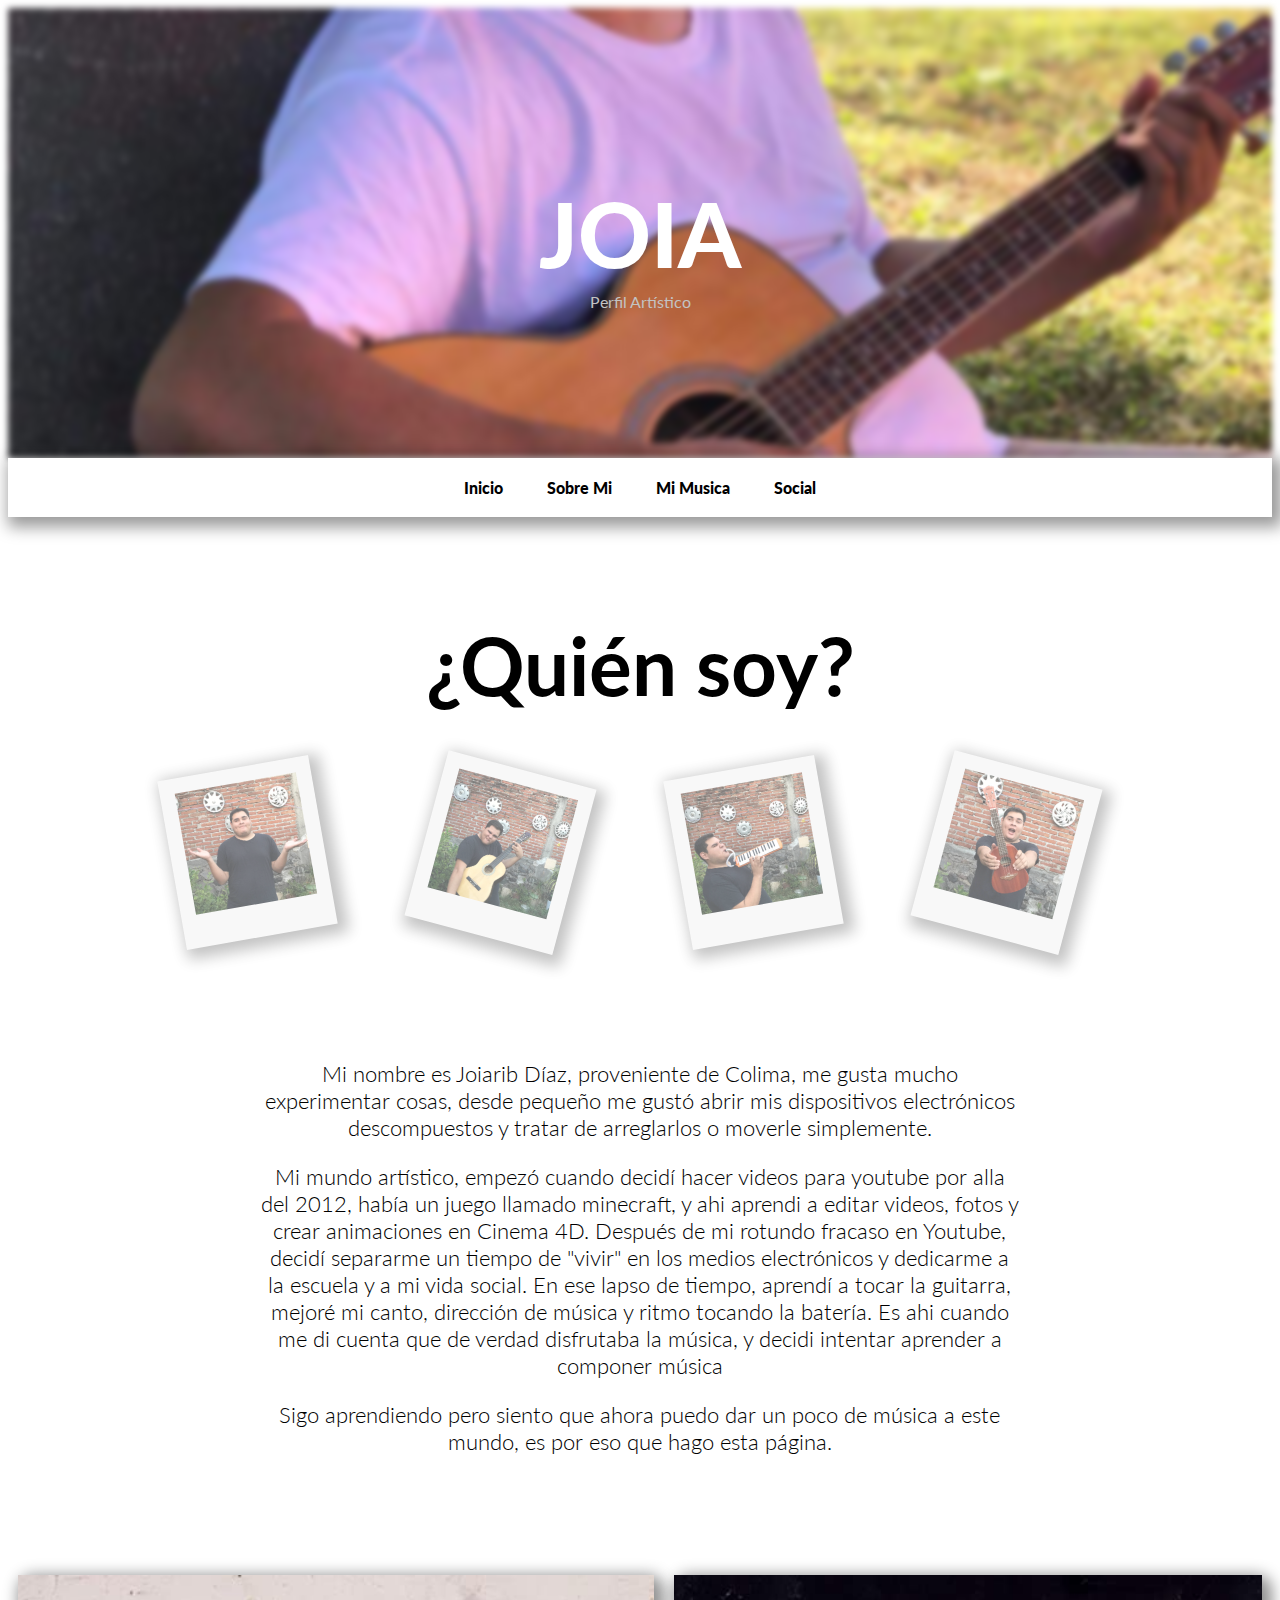
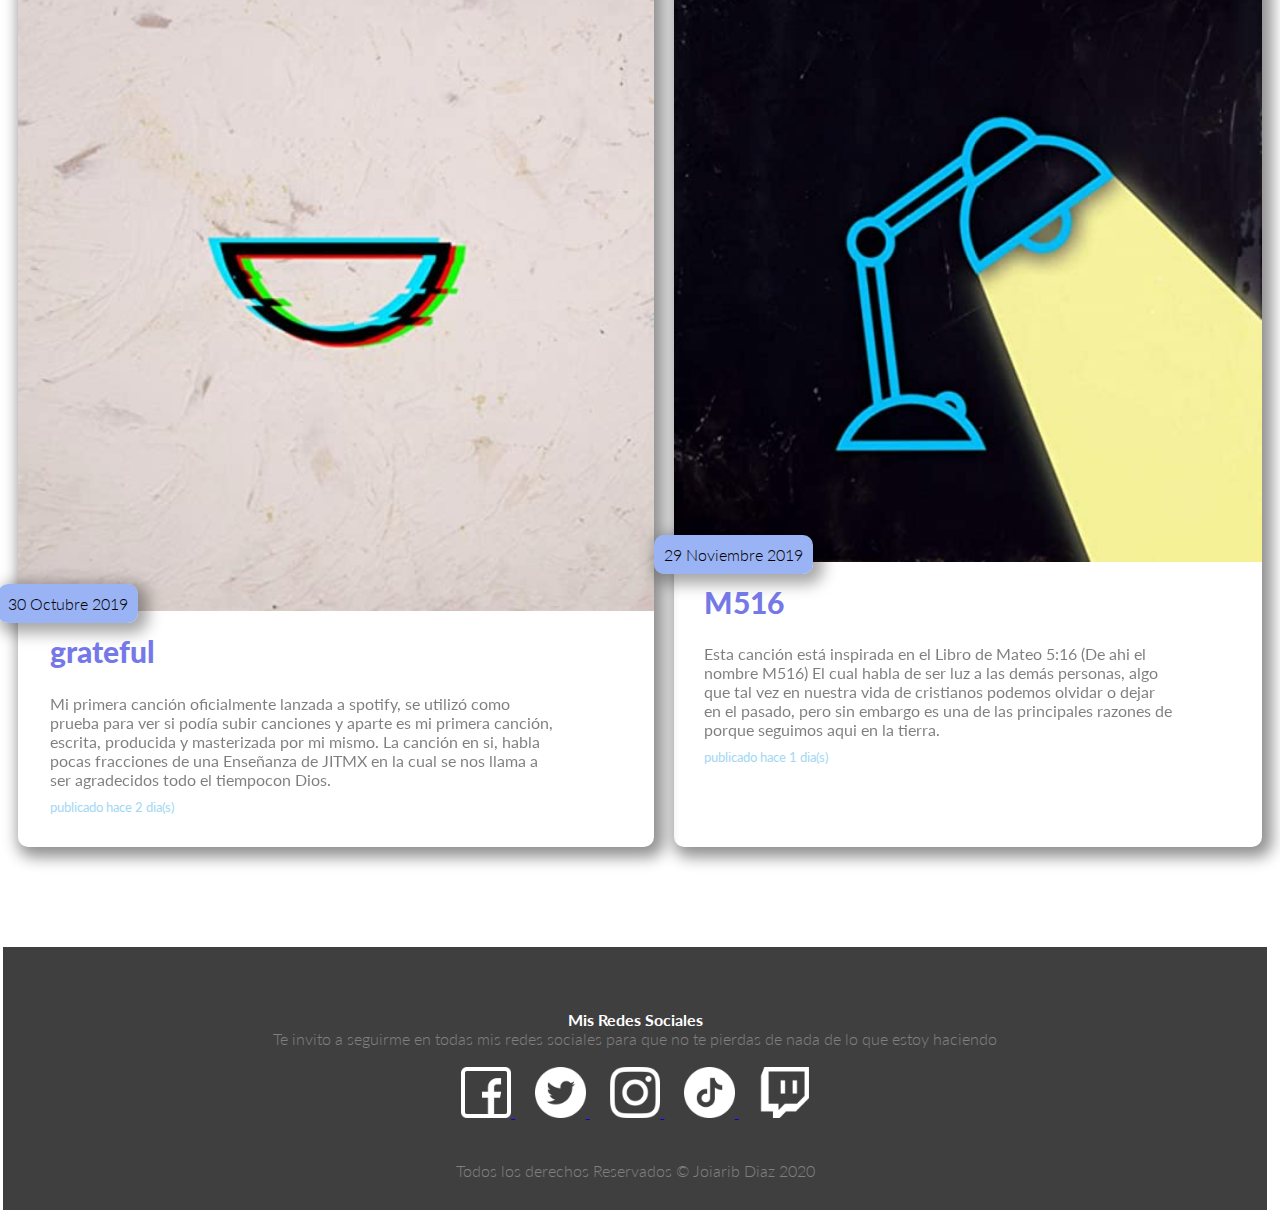
==== index.html @ a4b0b67c "Simon" ====
<!DOCTYPE html>
<html lang="en">
<head>
    <meta charset="UTF-8">
    <meta name="viewport" content="width=device-width, initial-scale=1.0">
    <link rel="stylesheet" href="style.css">
    <title>Joia's Page</title>
    <link rel="shortcut icon" href="imagenes/logo.png" type="image/x-icon">
</head>
<body>
    <div class="imageContainer">
        <img src="imagenes/joiaguitar.jpg" alt="Produccion musical uwu">
        <div class="titulo">JOIA</div>
        <div class="info">Perfil Artístico</div>
    </div>
    <div class="nav">
            <ul class="navOptions">
                <li><a href="#">Inicio</a></li>
                <li><a href="#sobreMi">Sobre Mi</a></li>
                <li><a href="#mimusica">Mi Musica</a></li>
                <li><a href="#social">Social</a></li>
            </ul>
    </div>
    <div class="yo">
        <h1 class="yoTitle" id="sobreMi">¿Quién soy?</h1>
        <div class="containerInstax">
            <div class="imagenes">
                <img src="imagenes/yo/doubt.JPG" alt="Foto de Joia con cara divertida">
            </div>
            <div class="imagenes">
                <img src="imagenes/yo/guitarra.JPG" alt="Joia con una guitarra">
            </div>
            <div class="imagenes">
                <img src="imagenes/yo/melodica.JPG" alt="">                
            </div>
            <div class="imagenes">
                <img src="imagenes/yo/ukelele.JPG" alt="">
            </div>
        </div>
        <div class="yoTexto">
            <p>Mi nombre es Joiarib Díaz, proveniente de Colima, me gusta mucho experimentar cosas, desde pequeño me gustó abrir mis dispositivos electrónicos descompuestos y tratar de arreglarlos o moverle simplemente.</p>
            <p>Mi mundo artístico, empezó cuando decidí hacer videos para youtube por alla del 2012, había un juego llamado minecraft, y ahi aprendi a editar videos, fotos y crear animaciones en Cinema 4D.
            Después de mi rotundo fracaso en Youtube, decidí separarme un tiempo de "vivir" en los medios electrónicos y dedicarme a la escuela y a mi vida social. En ese lapso de tiempo, aprendí a tocar la guitarra, mejoré mi canto, dirección de música y ritmo tocando la batería. 
            Es ahi cuando me di cuenta que de verdad disfrutaba la música, y decidi intentar aprender a componer música</p>
            <p>Sigo aprendiendo pero siento que ahora puedo dar un poco de música a este mundo, es por eso que hago esta página.</p>
        </div>
    </div>
    <div class="mySpotify hidden" id="spotifyView">
        <p>Mi música</p>
        <iframe src="https://open.spotify.com/embed/artist/6hR5ejrKnXzbFha0kM1hly" width="500" onload="spotifyshow()" height="200" frameborder="0" allowtransparency="true" allow="encrypted-media"></iframe>
    </div>
    <div class="tarjetas" id="mimusica">
        <div class="tarjeton">
            <img src="imagenes/spotifycovers/grateful.jpg" class="imagen">
            <div class="launched"><span>30 Octubre 2019</span></div>
            <div class="cardContent">
                <div class="title">grateful</div>
                <div class="content">Mi primera canción oficialmente lanzada a spotify, se utilizó como prueba para ver si podía subir canciones y aparte es mi primera canción, escrita, producida y masterizada por mi mismo. La canción en si, habla pocas fracciones de una Enseñanza de JITMX en la cual se nos llama a ser agradecidos todo el tiempocon Dios.</div>
                <div class="footerCard">publicado hace 2 dia(s)</div>
            </div>
        </div>
        <div class="tarjeton">
            <img src="imagenes/spotifycovers/m516.jpg" class="imagen">
            <div class="launched"><span>29 Noviembre 2019</span></div>
            <div class="cardContent">
                <div class="title">M516</div>
                <div class="content">Esta canción está inspirada en el Libro de Mateo 5:16 (De ahi el nombre M516) El cual habla de ser luz a las demás personas, algo que tal vez en nuestra vida de cristianos podemos olvidar o dejar en el pasado, pero sin embargo es una de las principales razones de porque seguimos aqui en la tierra.</div>
                <div class="footerCard">publicado hace 1 dia(s)</div>
            </div>
        </div>
    </div>
    <div class="footer">
        <div class="itemTitle">
            <div class="fTitle">Mis Redes Sociales</div>
            <div class="fContent">Te invito a seguirme en todas mis redes sociales para que no te pierdas de nada de lo que estoy haciendo</div>
        </div>
        <br>
        <div class="socialIcons" id="social"> 
            <a href="https://www.facebook.com/joiaribdiaz">
                <img src="imagenes/socialmedia/facebook.png" alt="Boton Facebook">
            </a>
            <a href="https://www.twitter.com/joiadg">
                <img src="imagenes/socialmedia/Twitter.png" alt="Boton Twitter">
            </a>
            <a href="https://instagram.com/joiaribdg">
                <img src="imagenes/socialmedia/instagram.png" alt="">
            </a>
            <a href="https://www.tiktok.com/@joiaribdiaz?lang=es">
                <img src="imagenes/socialmedia/tiktok.png" alt="Boton Tiktok">
            </a>
            <a href="https://www.twitch.tv/joiadg">
                <img src="imagenes/socialmedia/twitch.png" alt="Boton Twitch.tv">
            </a>
        </div>
        <div class="fContent">Todos los derechos Reservados &copy Joiarib Diaz 2020</div>

    </div>
    <script>
        function spotifyshow(){
            document.getElementById("spotifyView").classList.add("shown");
            document.getElementById("spotifyView").classList.remove("hidden");
        }
    </script>
</body>
</html>
---- style.css ----
@import url('https://fonts.googleapis.com/css2?family=Lato:ital,wght@0,100;0,300;0,400;0,700;0,900;1,100;1,300;1,400;1,700;1,900&display=swap');
body{
    font-family: 'Lato', sans-serif;
}
.imageContainer{
    width: 100%;
    margin: auto;
    margin-bottom: 0;
    height: 450px;
    position: relative;
    
}
.imageContainer img{
    width: 100%;
    height: 100%;
    object-fit: cover;
    text-align:center;
    filter: blur(3px);
}
.titulo{
    position: absolute;
    top: 50%;
    left: 50%;
    transform: translate(-50%, -50%);
    font-size: 90px;
    font-weight: 900;
    color:white;
}
.info{
    position: absolute;
    top: 65%;
    left: 50%;
    transform:translate(-50%,-50%);
    color: #c3c3c3;
}
.yo{
    width: 100%;
    text-align: center;
    position: relative;
    margin-top: 100px;
}
.yoTitle{
    width: 100%;
    position: relative;
    font-weight: 700;
    font-size: 80px;
}
.yoTexto p{
    margin-bottom: 20px;
}
.yoTexto{
    display: inline-block;
    width: 60%;
    margin-top: 100px;
    position: relative;
    font-size: 22px;
    font-weight: 300;
}
.containerInstax{
    margin-left: 5%;
    margin-right: 15%;
    width: 80%;
    position: relative;
    display: flex;
}
.imagenes{
    width: 60%;
    display: inline-block;
    margin-left: 100px;
    height: 80%;
    opacity: 60%;
    background-color: whitesmoke;
    -webkit-box-shadow: 5px 5px 15px 5px rgba(0,0,0,0.4); 
    box-shadow: 5px 5px 15px 5px rgba(0,0,0,0.4);
}
.imagenes img{
    margin-top: 10%;
    margin-left: 10%;
    margin-right: 10%;
    margin-bottom: 20%;
    width: 80%;
    position: relative;

}
.imagenes:nth-child(odd){
    z-index: 0;
    transform:rotate(-10deg);
    transition: 1s;
}
.imagenes:nth-child(even){
    left: -60px;
    transform:rotate(15deg);
}
.imagenes:hover{
    transition: 1s;
    transform:rotate(0);
    opacity: 100%;
}
.nav{
    z-index: 2;
    text-align: center;
    -webkit-box-shadow: 5px 5px 15px 5px rgba(0,0,0,0.4); 
    box-shadow: 5px 5px 15px 5px rgba(0,0,0,0.4);
    width: 100%;
    top: 0;
    position: sticky;
}
.nav ul{
    list-style-type: none;
    margin: 0;
    padding: 0;
    overflow: hidden;
    background-color:white;
    font-weight: 900;
}
.nav li{
    display: inline-flex;
}
.nav li a{ 
    width: 100%;
    position: relative;
    display: inline-flex;
    color: black    ;
    text-align: center;
    padding: 20px;
    text-decoration: none;

}
.nav li a:hover{
    background-color:#c3c3c3;
}
.tarjetas{
    z-index: -10;
    margin-top: 100px;
    margin-bottom: 100px;
    width: 100%;
    position: relative;
    display: flex;
}
.tarjeton{
    border: 0;
    border-radius: 10px;
    margin-right: 10px;
    margin-left: 10px;
    -webkit-box-shadow: 5px 5px 15px 5px rgba(0,0,0,0.44); 
    box-shadow: 5px 5px 15px 5px rgba(0,0,0,0.44);
    position: relative;
}
.imagen{
    width: 100%;
    position: relative;
    object-fit: contain;

}
.cardContent{
    width: 80%;
    position: relative;
    margin-left: 5%;
    margin-right: 15%;
    margin-bottom: 5%;
}
.launched{
    top:-20px;
    left: -20px;
    width: 40%;
    position: relative;
    display: inline;
}
.launched span{
    font-weight: 300;
    border:0;
    padding: 10px;
    border-radius: 10px;
    background-color: #9ab3f5;
    -webkit-box-shadow: 5px 5px 15px 5px rgba(0,0,0,0.35); 
    box-shadow: 5px 5px 15px 5px rgba(0,0,0,0.35);

}
.title{
    border: 0;
    color: #7579e7;   
    position: relative;
    font-weight: 900;
    font-size: 30px;
}
.content{
    margin-top:5%;
    position: relative;
    display: flex;
    font-weight: 400;
    opacity: 50%;
}
.footerCard{
    margin-top: 10px;
    color: #a3d8f4;
    font-size: small;
}
.fTitle{
    color: white;
    font-weight: 700;

}
.fContent{
    font-weight: 300;
    color: gray;

}
/* .socialIcons{
    text-align: center;
} */
.footer a{
    margin: 10px;
}
.footer img{
    width: 4%;
    filter: invert(100%);
    transition: 0.2s;
}
.footer img:hover{
    filter: invert(60%);
}
.mySpotify{
    border: 0;
    border-radius: 15px;
    margin-bottom: 100px;
    margin-top:100px;
    text-align: center;
}
.hidden{
    display:none;
}
.shown{
    display:block
}
.mySpotify p{
    font-size: 80px;
    font-weight: 700;
}
.footer{
    text-align: center;
    bottom: 0;
    padding-top: 5%;
    width: 100%;
    left: -5px;
    right: 0;
    position: relative;
    background: #3f3f3f;
    display: inline-block;
    height  : 200px;
}
.socialIcons{
    margin-bottom: 40px;
}
@media(max-width:600px){
    
}
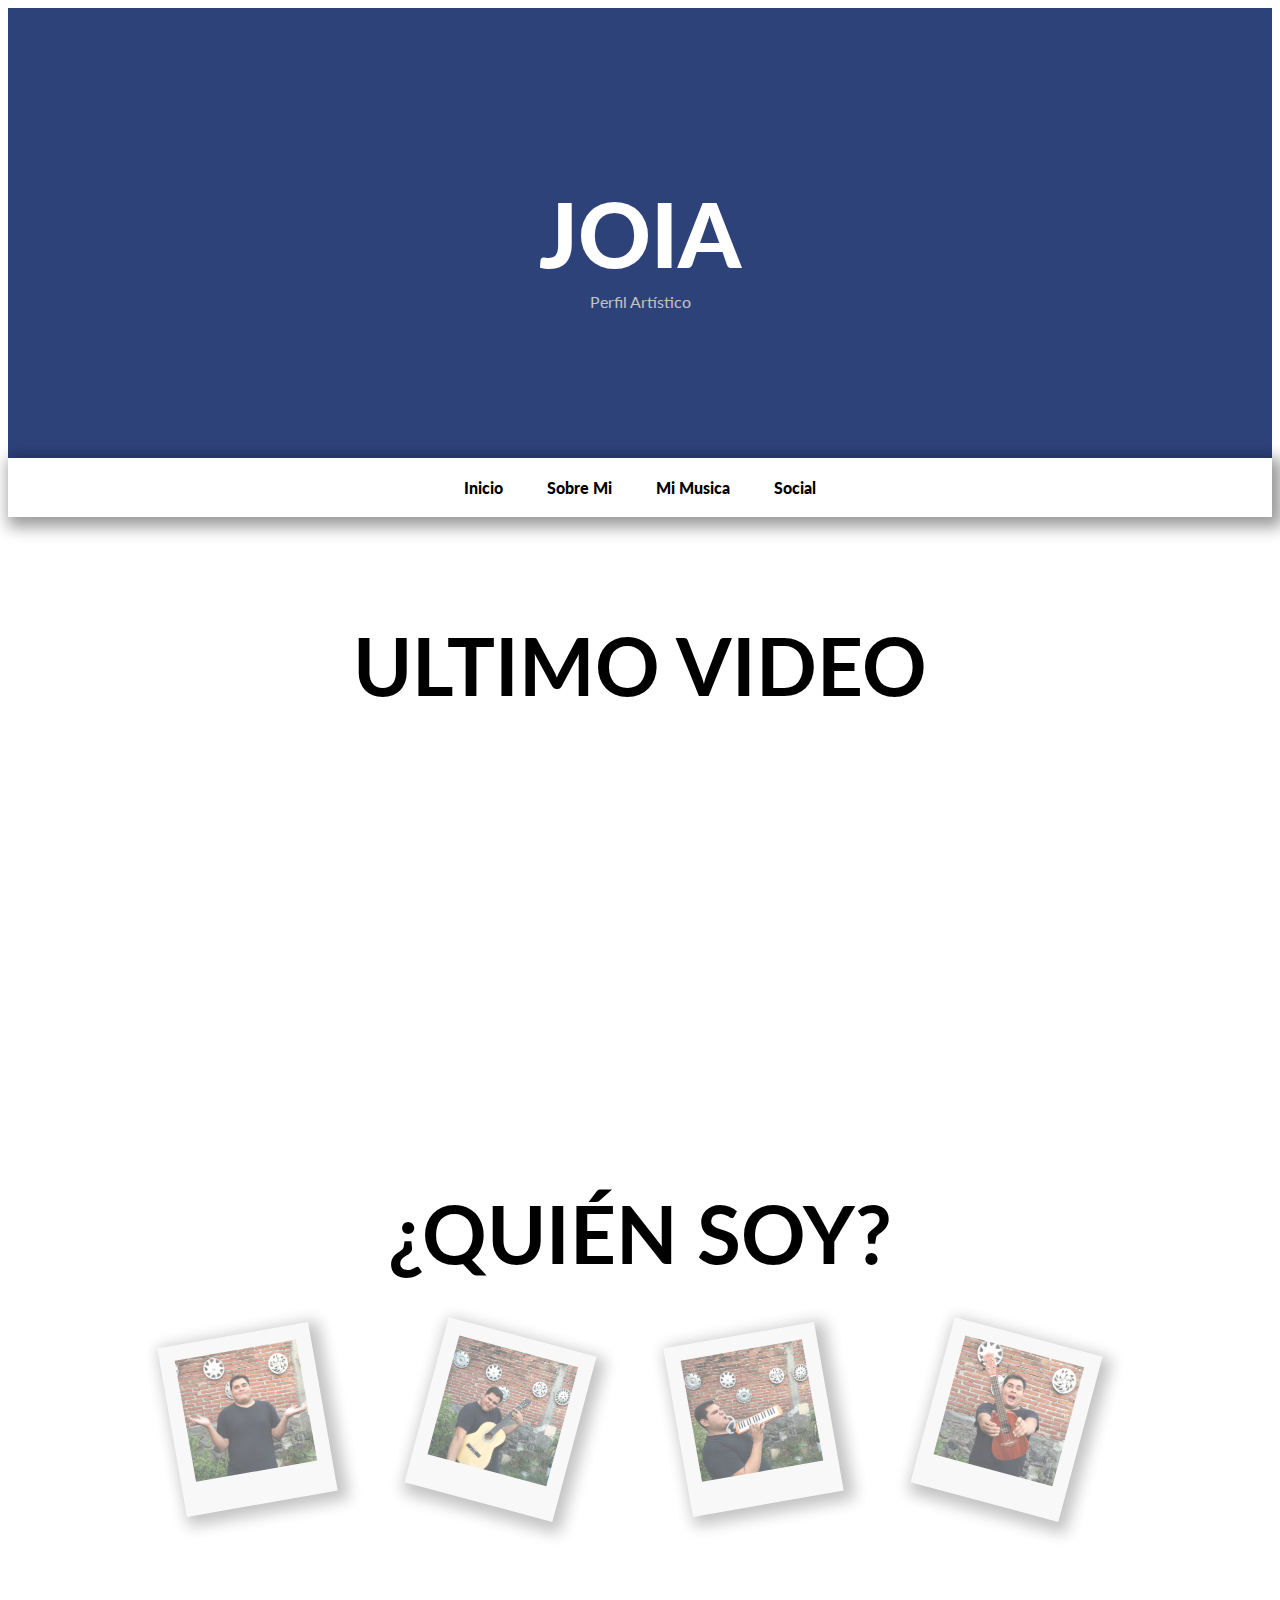
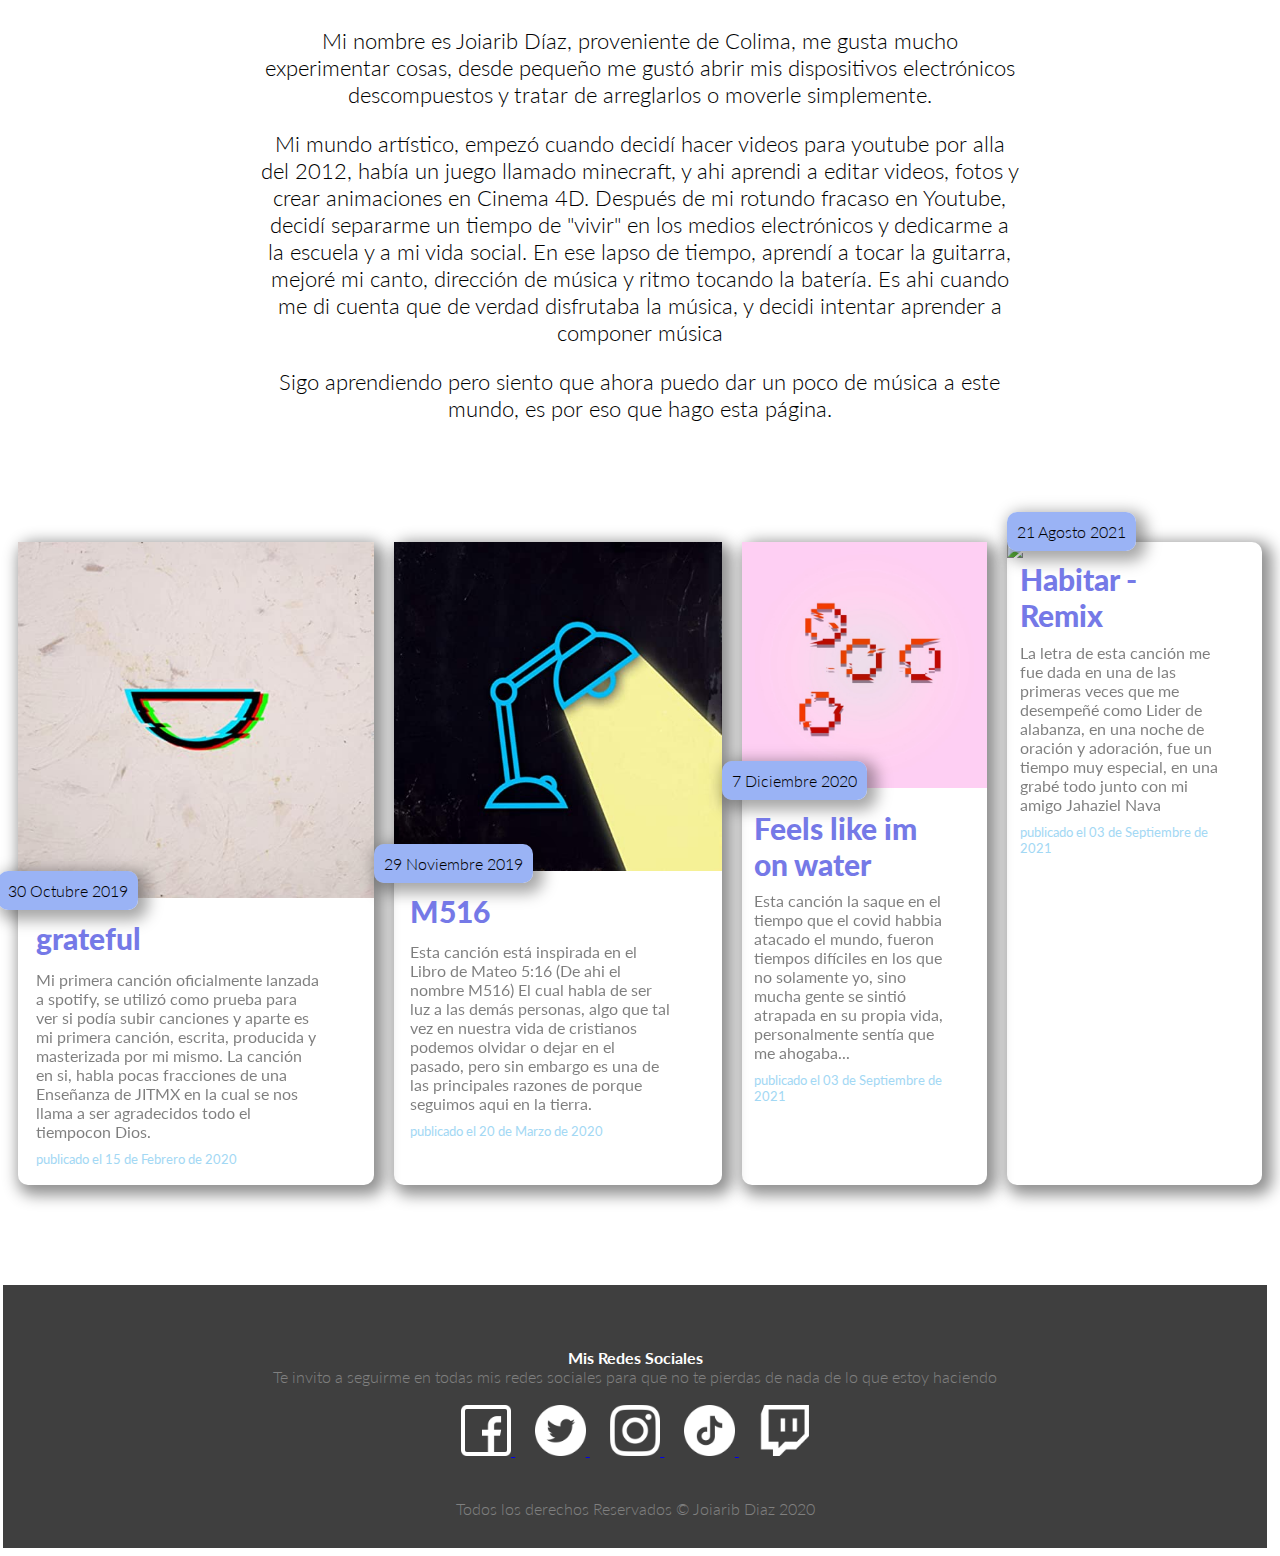
==== commit 111126aa: "Fixes plus new songs" ====
--- a/index.html
+++ b/index.html
@@ -4,12 +4,12 @@
     <meta charset="UTF-8">
     <meta name="viewport" content="width=device-width, initial-scale=1.0">
     <link rel="stylesheet" href="style.css">
-    <title>Joia's Page</title>
+    <title>Joia | Artistic Profile</title>
     <link rel="shortcut icon" href="imagenes/logo.png" type="image/x-icon">
 </head>
 <body>
     <div class="imageContainer">
-        <img src="imagenes/joiaguitar.jpg" alt="Produccion musical uwu">
+        <!-- <img src="imagenes/joiaguitar.jpg" alt="Produccion musical uwu">-->
         <div class="titulo">JOIA</div>
         <div class="info">Perfil Artístico</div>
     </div>
@@ -22,7 +22,11 @@
             </ul>
     </div>
     <div class="yo">
-        <h1 class="yoTitle" id="sobreMi">¿Quién soy?</h1>
+        <h1 class="yoTitle" id="sobreMi">ULTIMO VIDEO</h1>
+        <iframe width="560" height="315" src="https://www.youtube.com/embed/FZpsh0fB9BI" title="YouTube video player" frameborder="0" allow="accelerometer; autoplay; clipboard-write; encrypted-media; gyroscope; picture-in-picture" allowfullscreen></iframe>
+    </div>
+   <div class="yo">
+        <h1 class="yoTitle" id="sobreMi">¿QUIÉN SOY?</h1>
         <div class="containerInstax">
             <div class="imagenes">
                 <img src="imagenes/yo/doubt.JPG" alt="Foto de Joia con cara divertida">
@@ -46,7 +50,7 @@
         </div>
     </div>
     <div class="mySpotify hidden" id="spotifyView">
-        <p>Mi música</p>
+        <p>MÚSICA</p>
         <iframe src="https://open.spotify.com/embed/artist/6hR5ejrKnXzbFha0kM1hly" width="500" onload="spotifyshow()" height="200" frameborder="0" allowtransparency="true" allow="encrypted-media"></iframe>
     </div>
     <div class="tarjetas" id="mimusica">
@@ -56,7 +60,7 @@
             <div class="cardContent">
                 <div class="title">grateful</div>
                 <div class="content">Mi primera canción oficialmente lanzada a spotify, se utilizó como prueba para ver si podía subir canciones y aparte es mi primera canción, escrita, producida y masterizada por mi mismo. La canción en si, habla pocas fracciones de una Enseñanza de JITMX en la cual se nos llama a ser agradecidos todo el tiempocon Dios.</div>
-                <div class="footerCard">publicado hace 2 dia(s)</div>
+                <div class="footerCard">publicado el 15 de Febrero de 2020</div>
             </div>
         </div>
         <div class="tarjeton">
@@ -65,9 +69,27 @@
             <div class="cardContent">
                 <div class="title">M516</div>
                 <div class="content">Esta canción está inspirada en el Libro de Mateo 5:16 (De ahi el nombre M516) El cual habla de ser luz a las demás personas, algo que tal vez en nuestra vida de cristianos podemos olvidar o dejar en el pasado, pero sin embargo es una de las principales razones de porque seguimos aqui en la tierra.</div>
-                <div class="footerCard">publicado hace 1 dia(s)</div>
+                <div class="footerCard">publicado el 20 de Marzo de 2020</div>
             </div>
         </div>
+        <div class="tarjeton">
+            <img src="imagenes/spotifycovers/600x600bb.jpg" class="imagen">
+            <div class="launched"><span>7 Diciembre 2020</span></div>
+            <div class="cardContent">
+                <div class="title">Feels like im on water</div>
+                <div class="content">Esta canción la saque en el tiempo que el covid habbia atacado el mundo, fueron tiempos difíciles en los que no solamente yo, sino mucha gente se sintió atrapada en su propia vida, personalmente sentía que me ahogaba...</div>
+                <div class="footerCard">publicado el 03  de Septiembre de 2021</div>
+            </div>
+        </div>
+        <div class="tarjeton">
+            <img src="imagenes/spotifycovers/album joia.png" class="imagen">
+            <div class="launched"><span>21 Agosto 2021</span></div>
+            <div class="cardContent">
+                <div class="title">Habitar - Remix</div>
+                <div class="content">La letra de esta canción me fue dada en una de las primeras veces que me desempeñé como Lider de alabanza, en una noche de oración y adoración, fue un tiempo muy especial, en una grabé todo junto con mi amigo Jahaziel Nava</div>
+                <div class="footerCard">publicado el 03  de Septiembre de 2021</div>
+            </div>
+    </div>
     </div>
     <div class="footer">
         <div class="itemTitle">
--- a/style.css
+++ b/style.css
@@ -8,12 +8,13 @@
     margin-bottom: 0;
     height: 450px;
     position: relative;
+    background-color: rgb(46, 66, 122);
     
 }
 .imageContainer img{
     width: 100%;
+    object-fit: cover;
     height: 100%;
-    object-fit: cover;
     text-align:center;
     filter: blur(3px);
 }
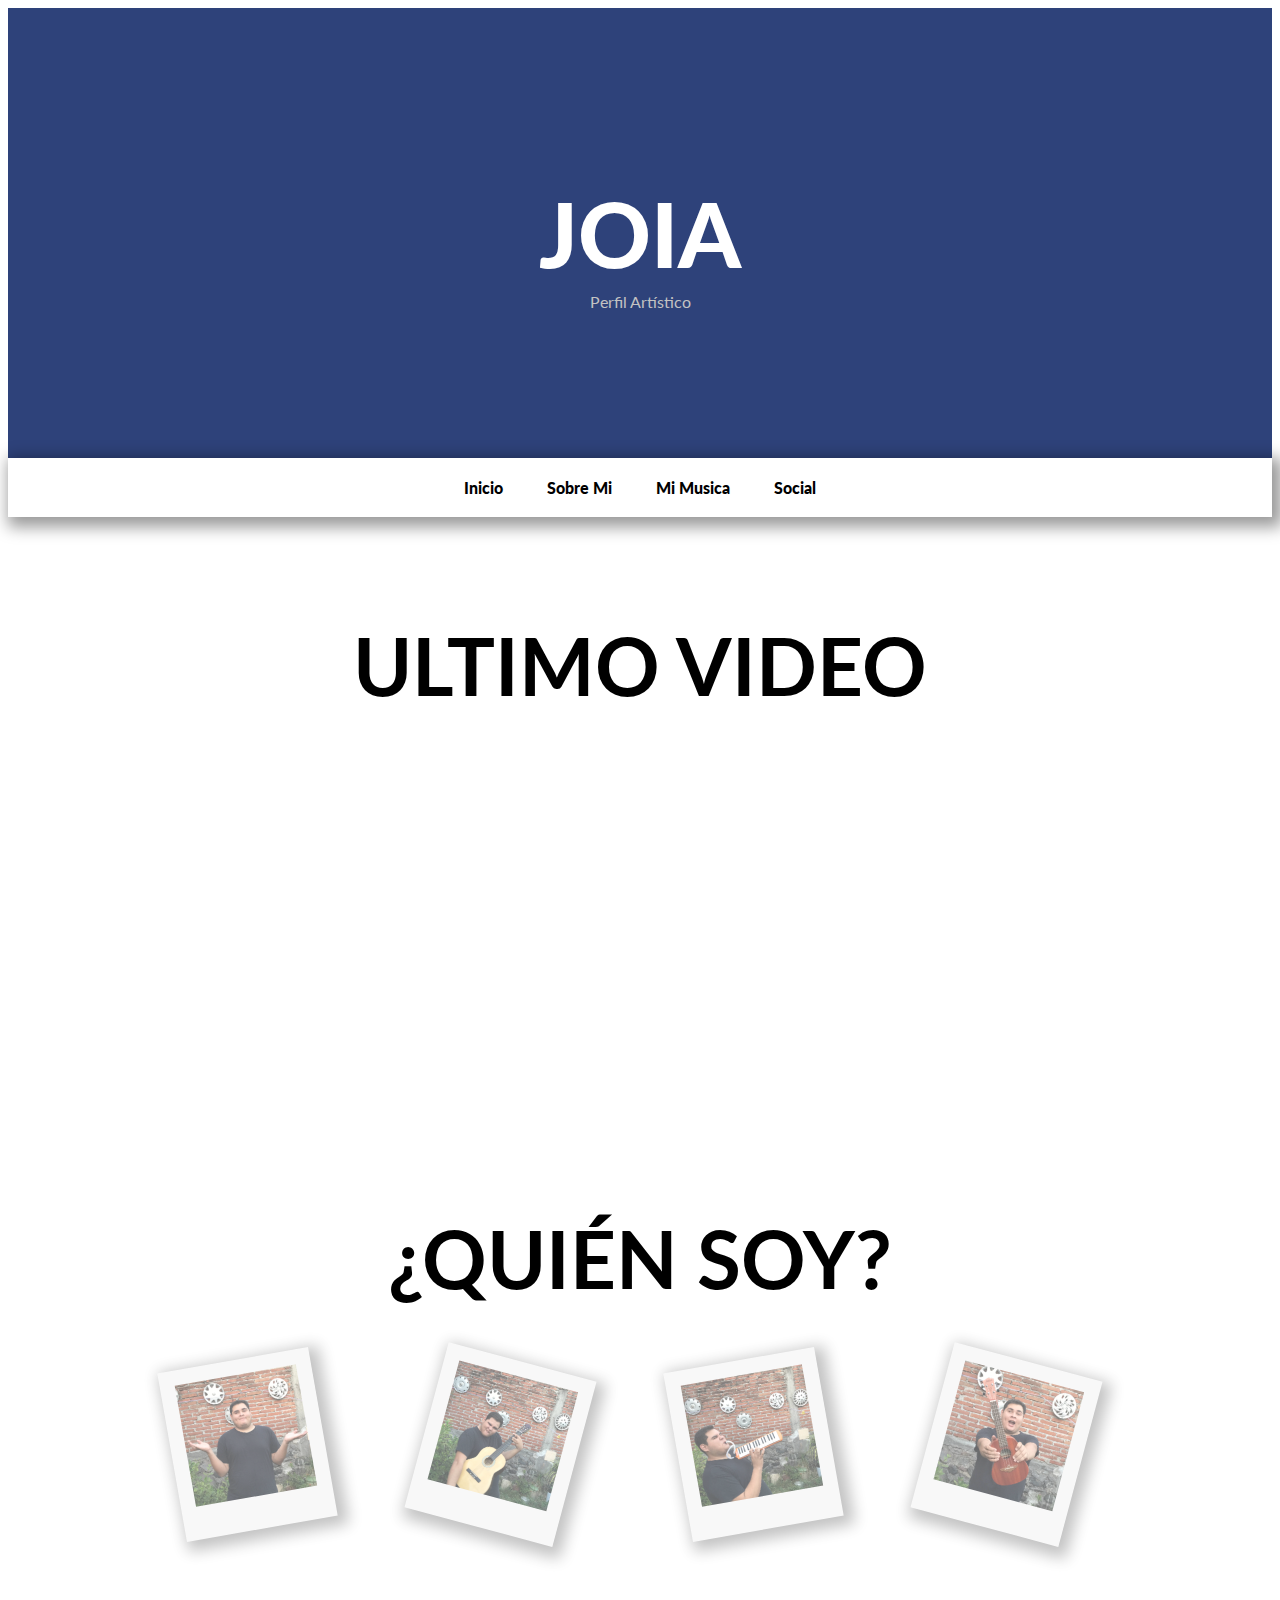
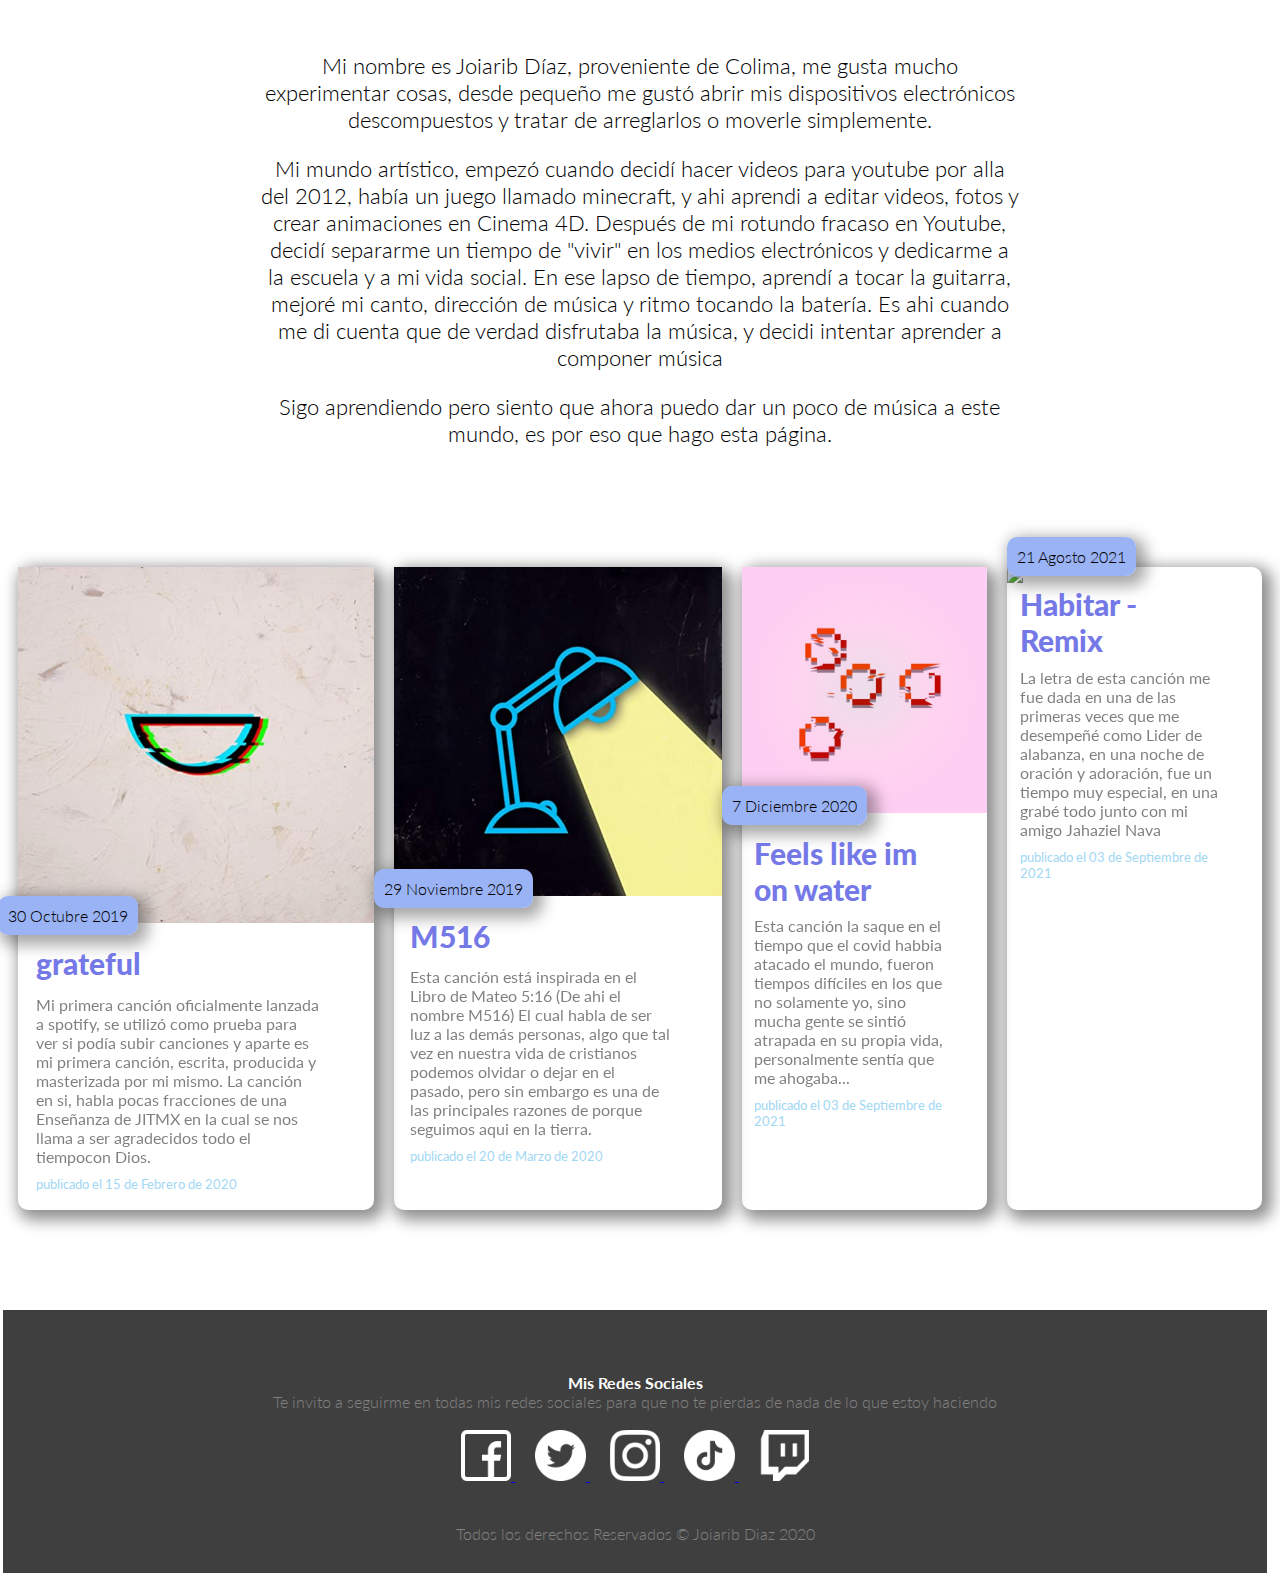
==== commit 96645995: "videoLatest" ====
--- a/index.html
+++ b/index.html
@@ -23,7 +23,8 @@
     </div>
     <div class="yo">
         <h1 class="yoTitle" id="sobreMi">ULTIMO VIDEO</h1>
-        <iframe width="560" height="315" src="https://www.youtube.com/embed/FZpsh0fB9BI" title="YouTube video player" frameborder="0" allow="accelerometer; autoplay; clipboard-write; encrypted-media; gyroscope; picture-in-picture" allowfullscreen></iframe>
+        <iframe width="600" height="340" src="https://www.youtube.com/embed?listType=user_uploads&list=JoiaDiaz" frameborder="0" allowfullscreen></iframe>
+
     </div>
    <div class="yo">
         <h1 class="yoTitle" id="sobreMi">¿QUIÉN SOY?</h1>
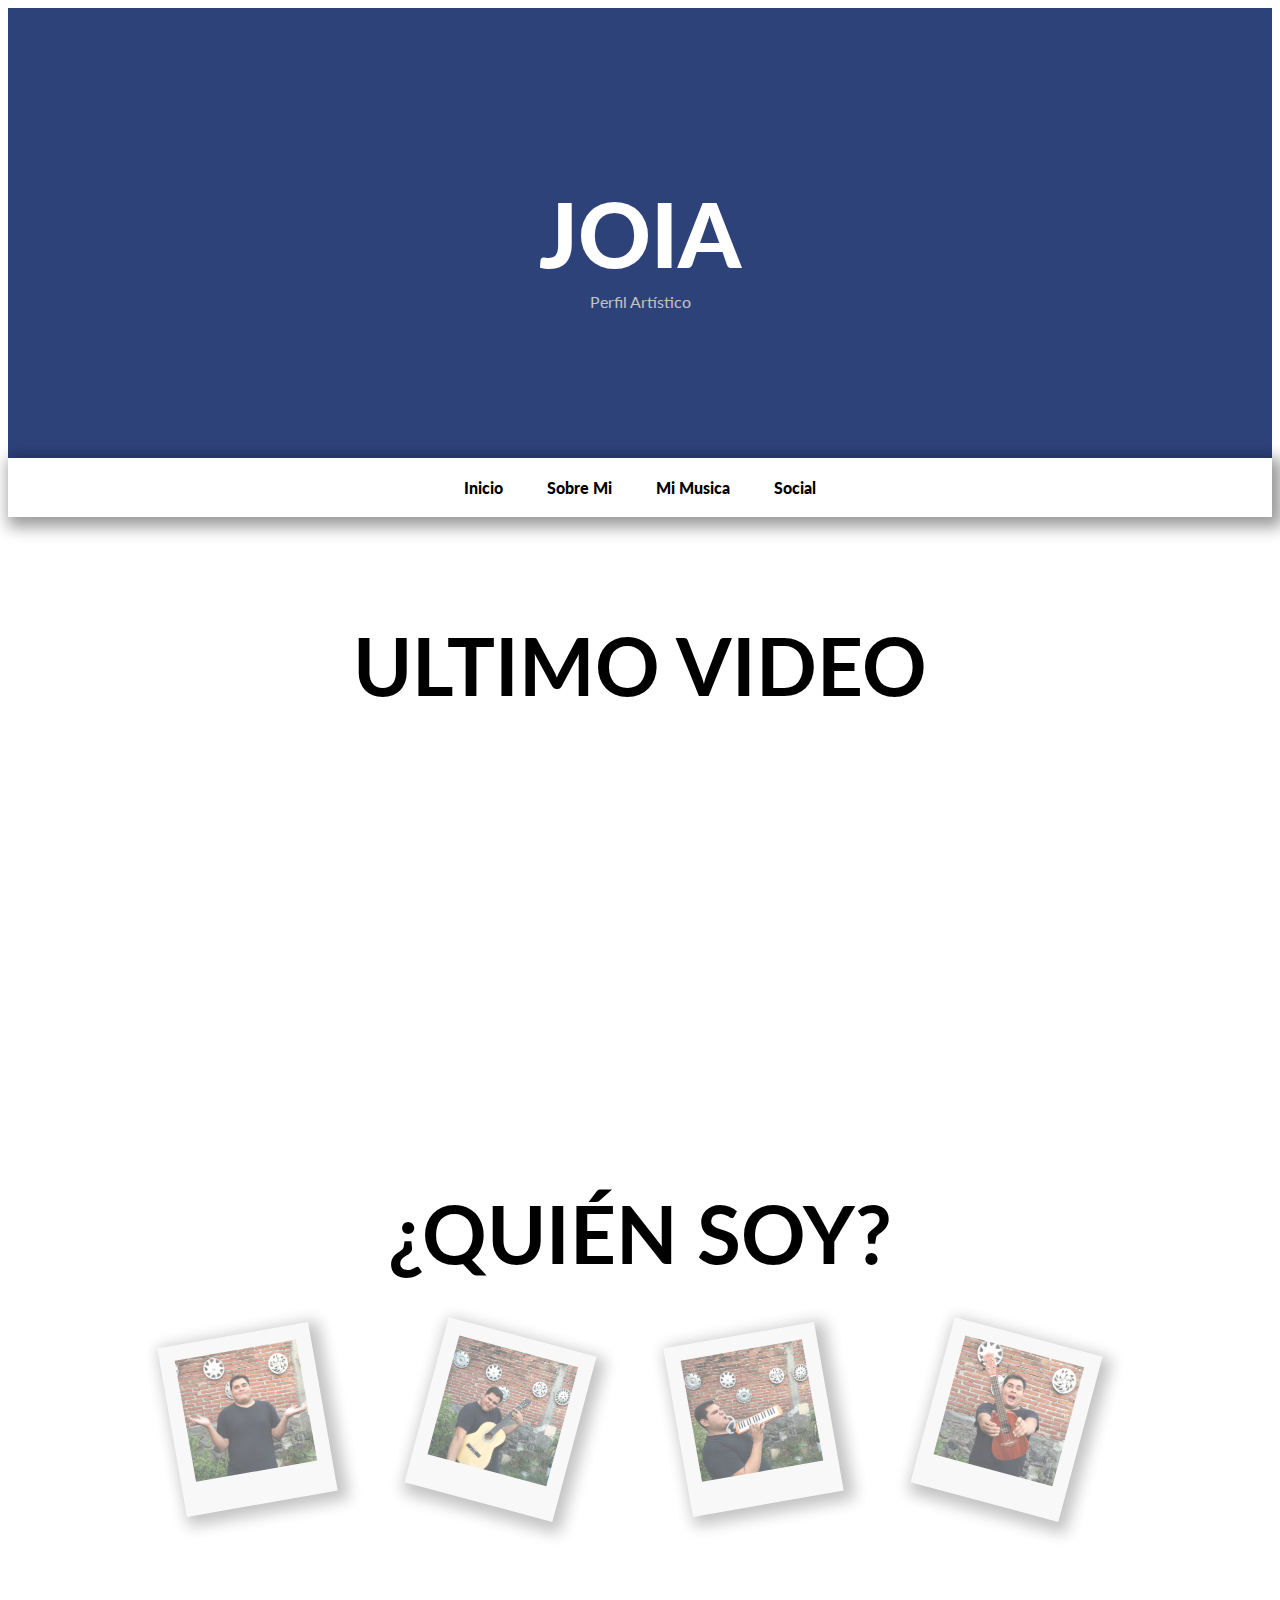
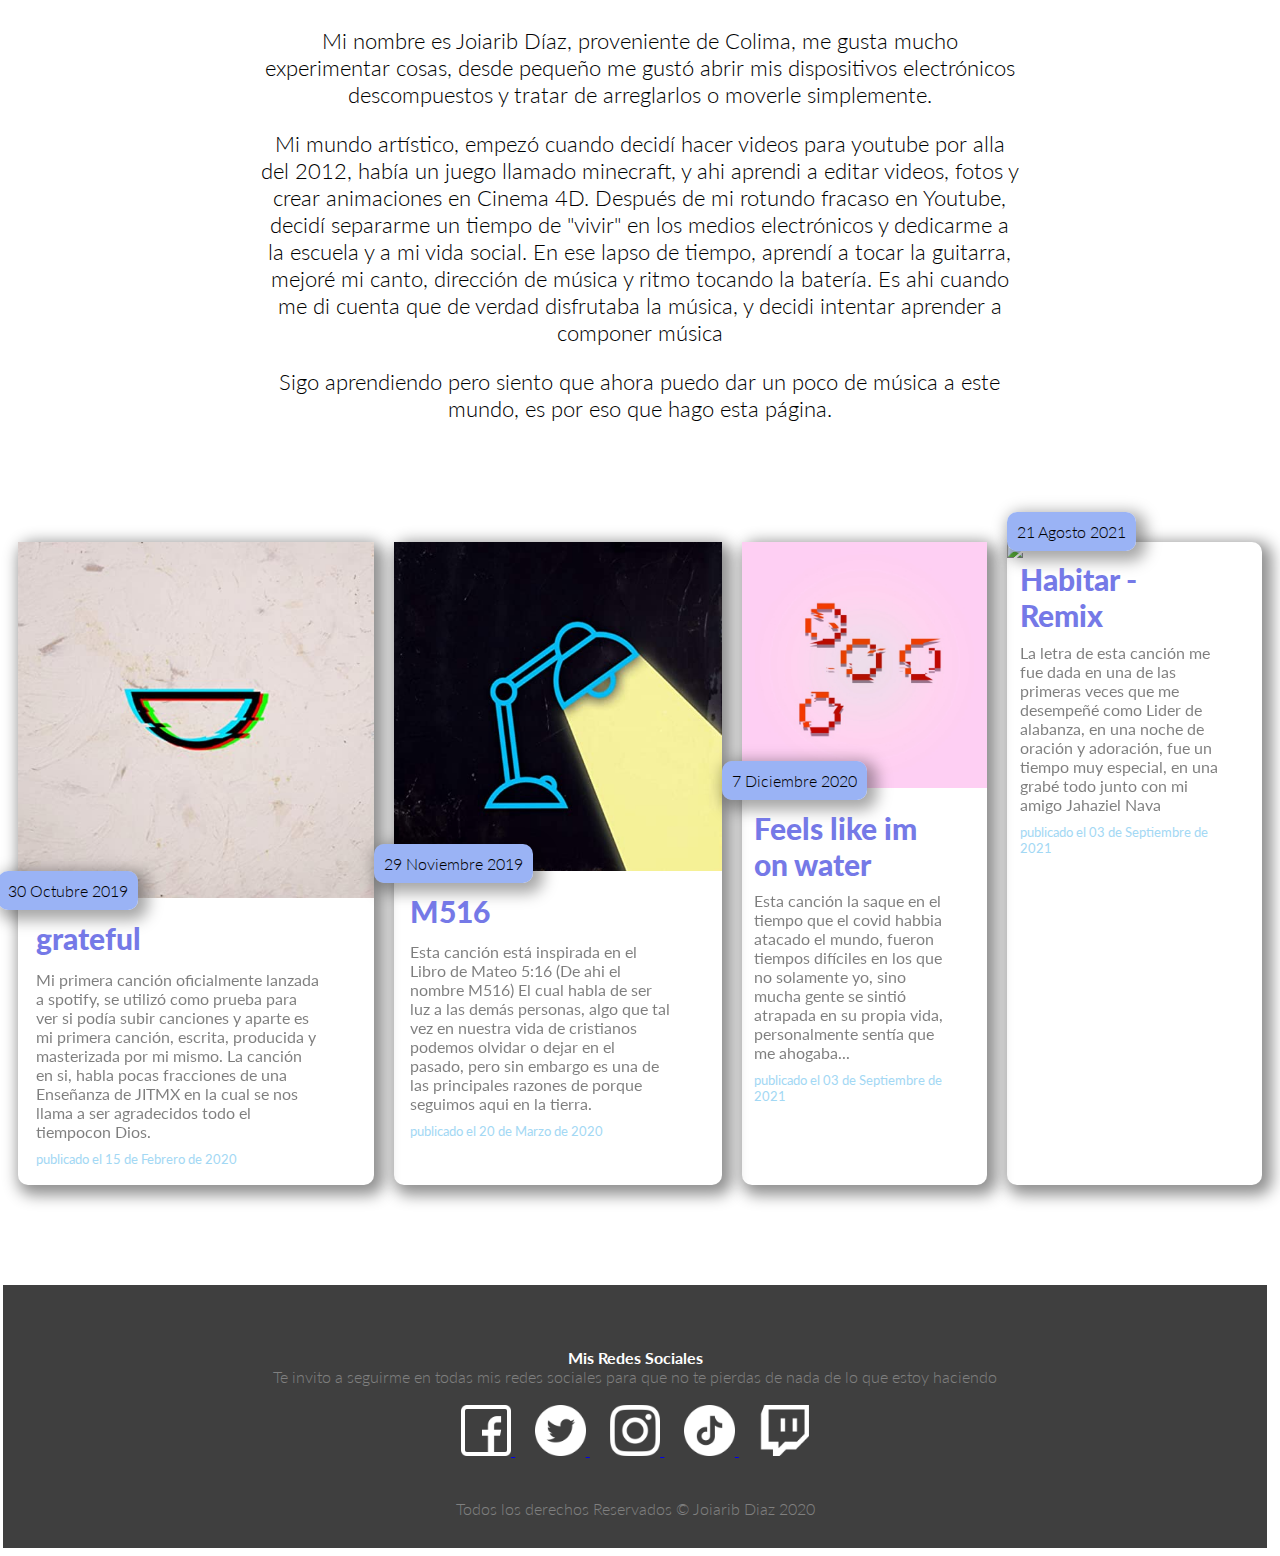
==== commit 7e8756ce: "super si" ====
--- a/index.html
+++ b/index.html
@@ -23,8 +23,7 @@
     </div>
     <div class="yo">
         <h1 class="yoTitle" id="sobreMi">ULTIMO VIDEO</h1>
-        <iframe width="600" height="340" src="https://www.youtube.com/embed?listType=user_uploads&list=JoiaDiaz" frameborder="0" allowfullscreen></iframe>
-
+        <iframe width="560" height="315" src="https://www.youtube.com/embed/FZpsh0fB9BI" title="YouTube video player" frameborder="0" allow="accelerometer; autoplay; clipboard-write; encrypted-media; gyroscope; picture-in-picture" allowfullscreen></iframe>
     </div>
    <div class="yo">
         <h1 class="yoTitle" id="sobreMi">¿QUIÉN SOY?</h1>
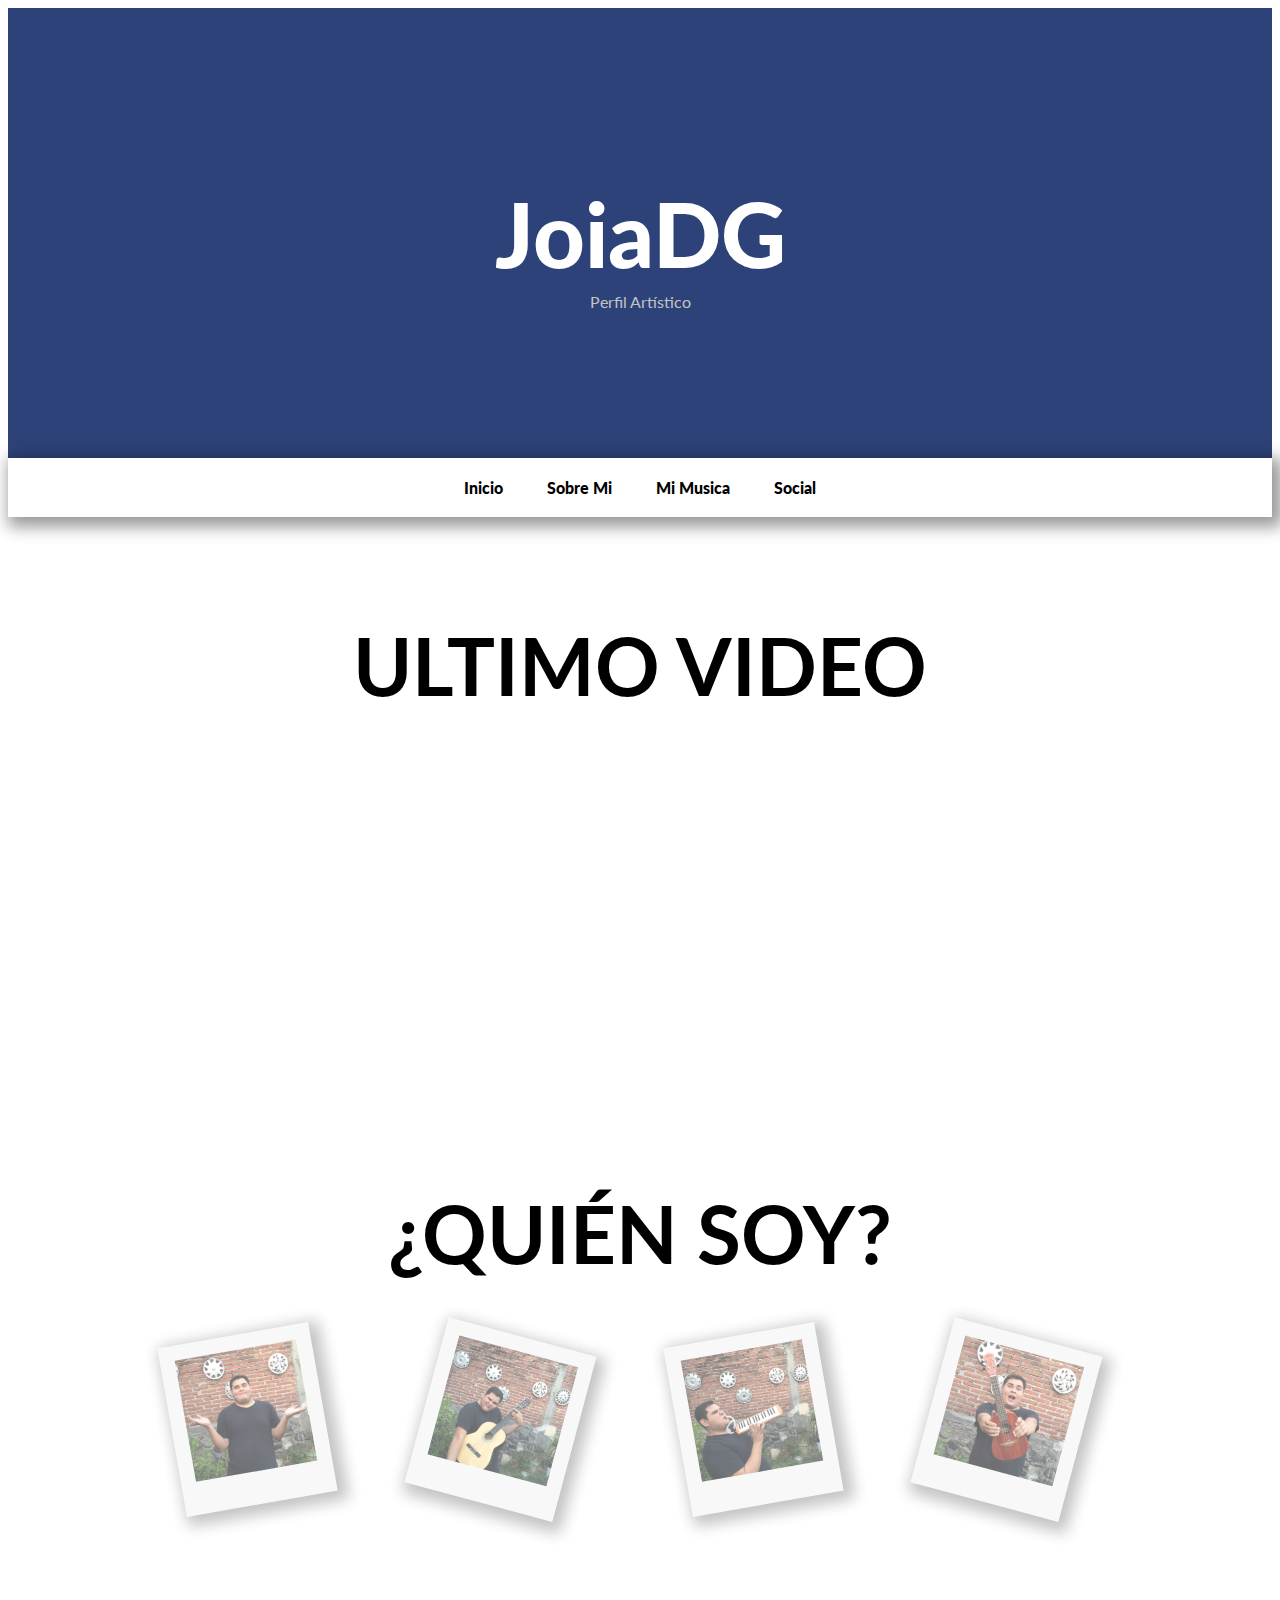
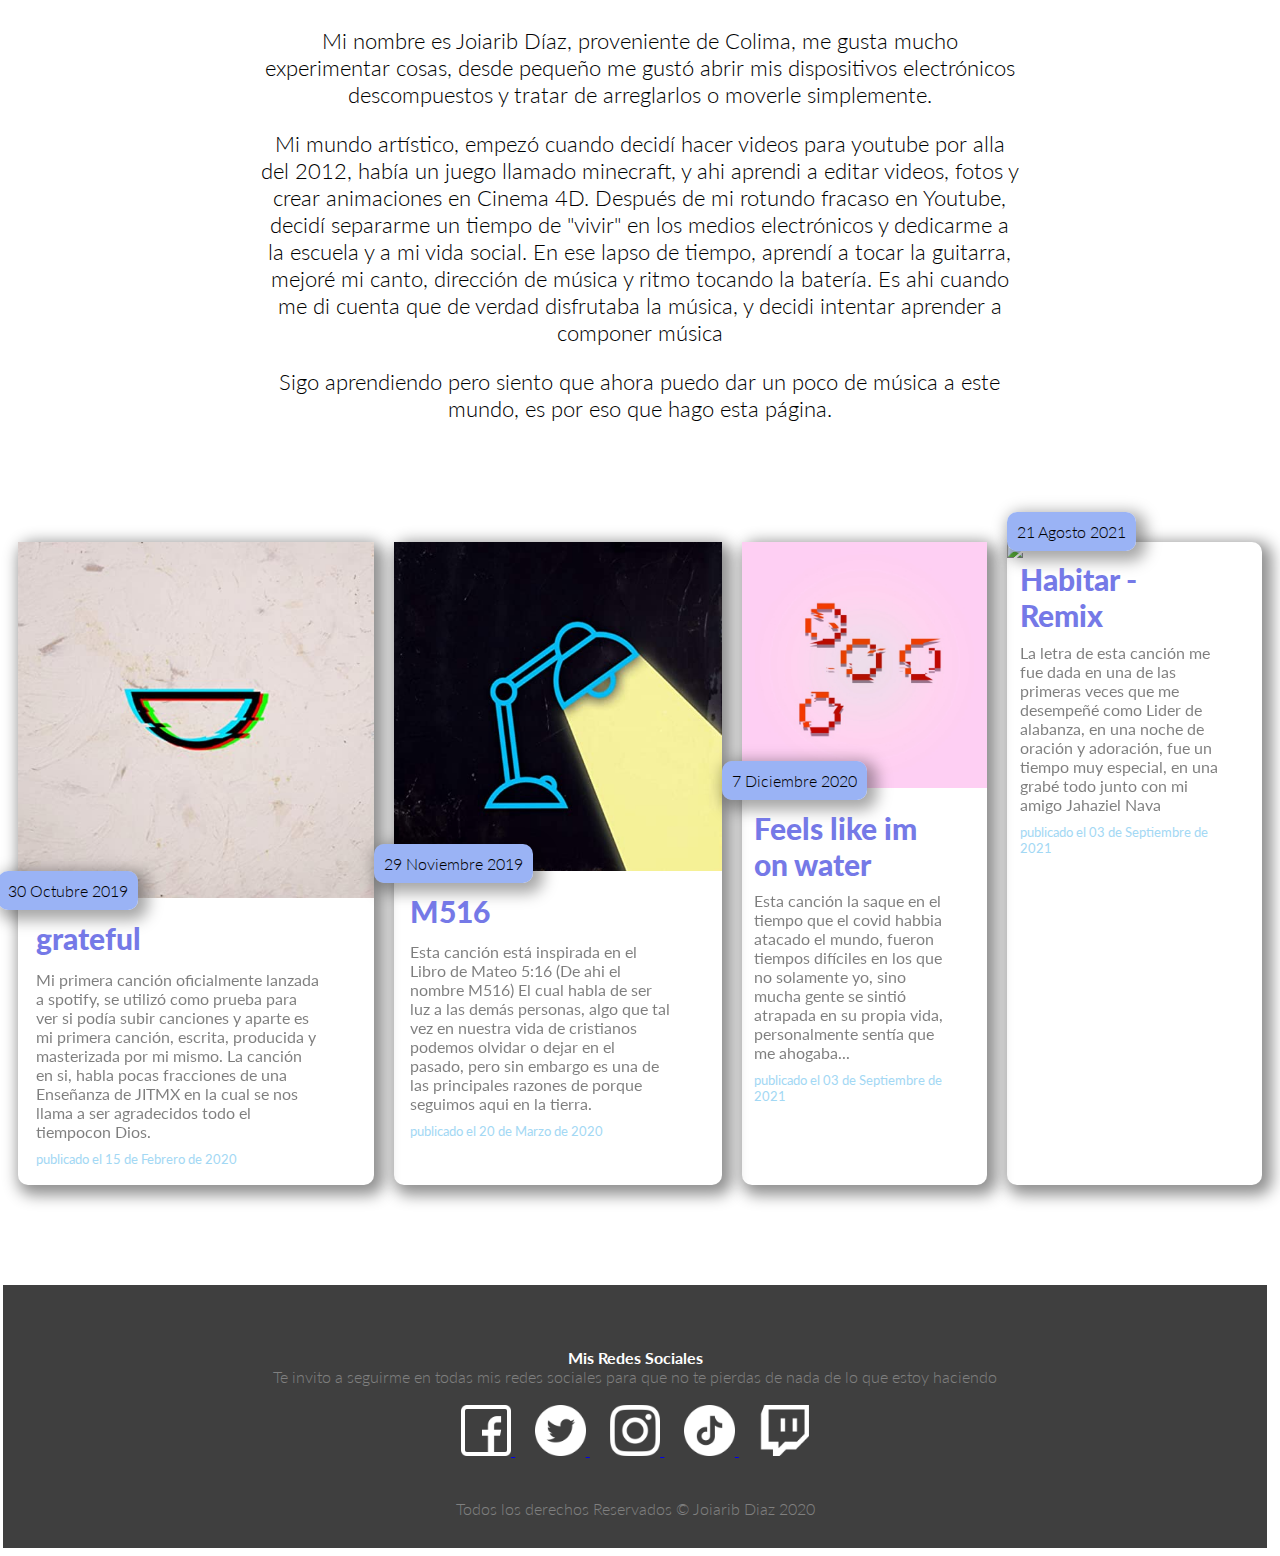
==== commit bef00589: "cambio de titulo" ====
--- a/index.html
+++ b/index.html
@@ -10,7 +10,7 @@
 <body>
     <div class="imageContainer">
         <!-- <img src="imagenes/joiaguitar.jpg" alt="Produccion musical uwu">-->
-        <div class="titulo">JOIA</div>
+        <div class="titulo">JoiaDG</div>
         <div class="info">Perfil Artístico</div>
     </div>
     <div class="nav">
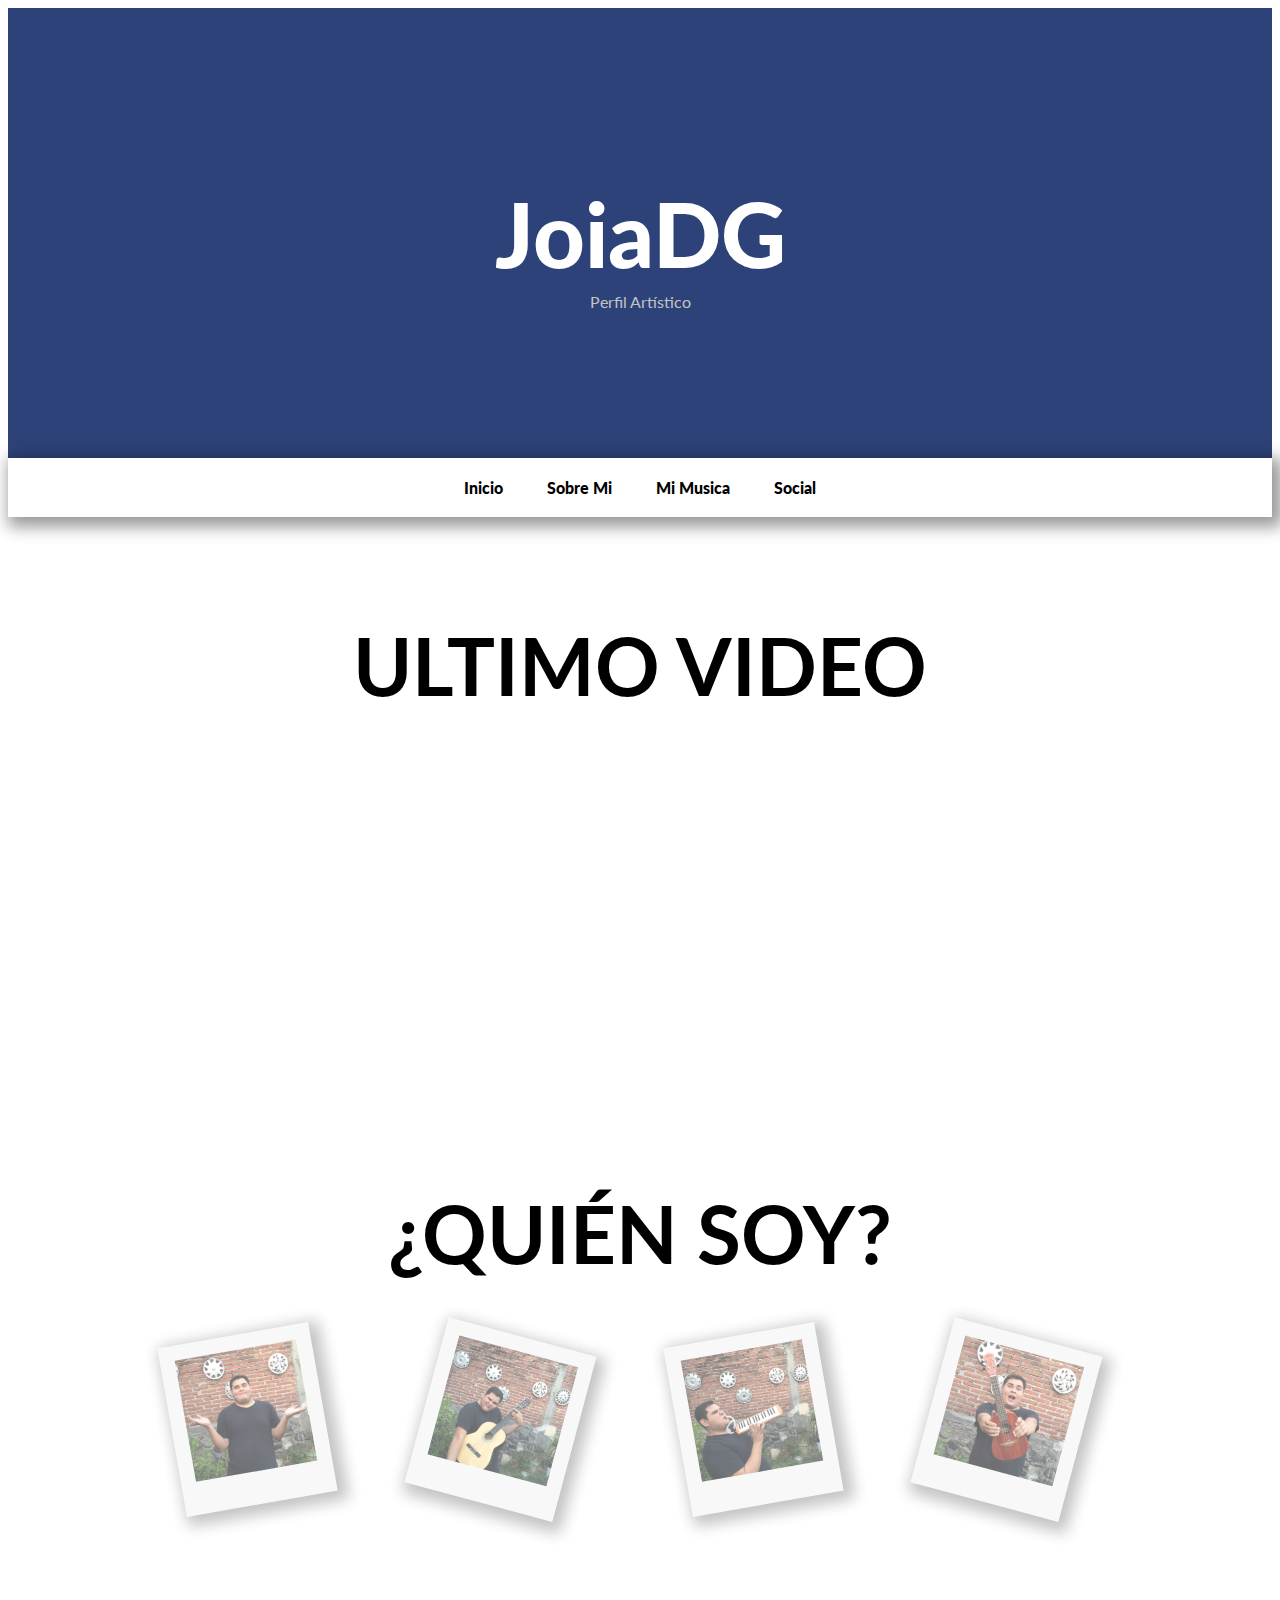
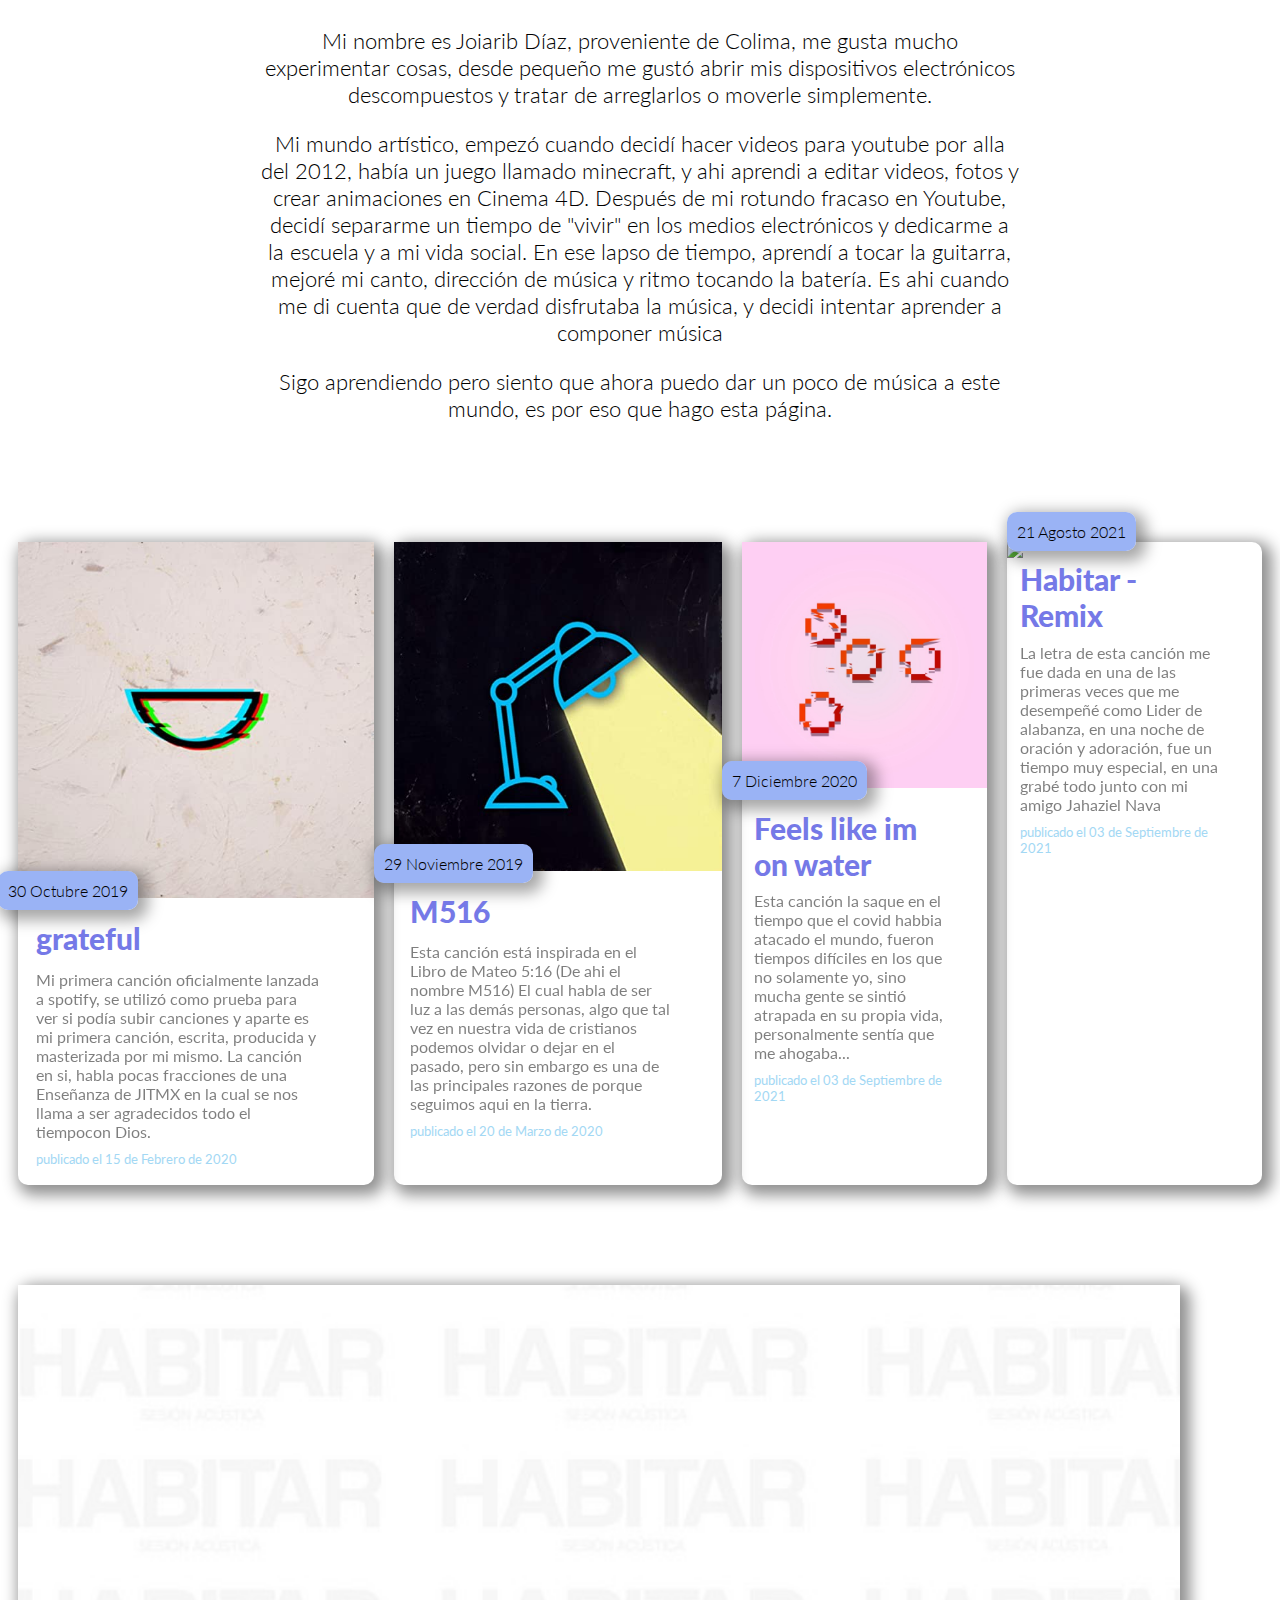
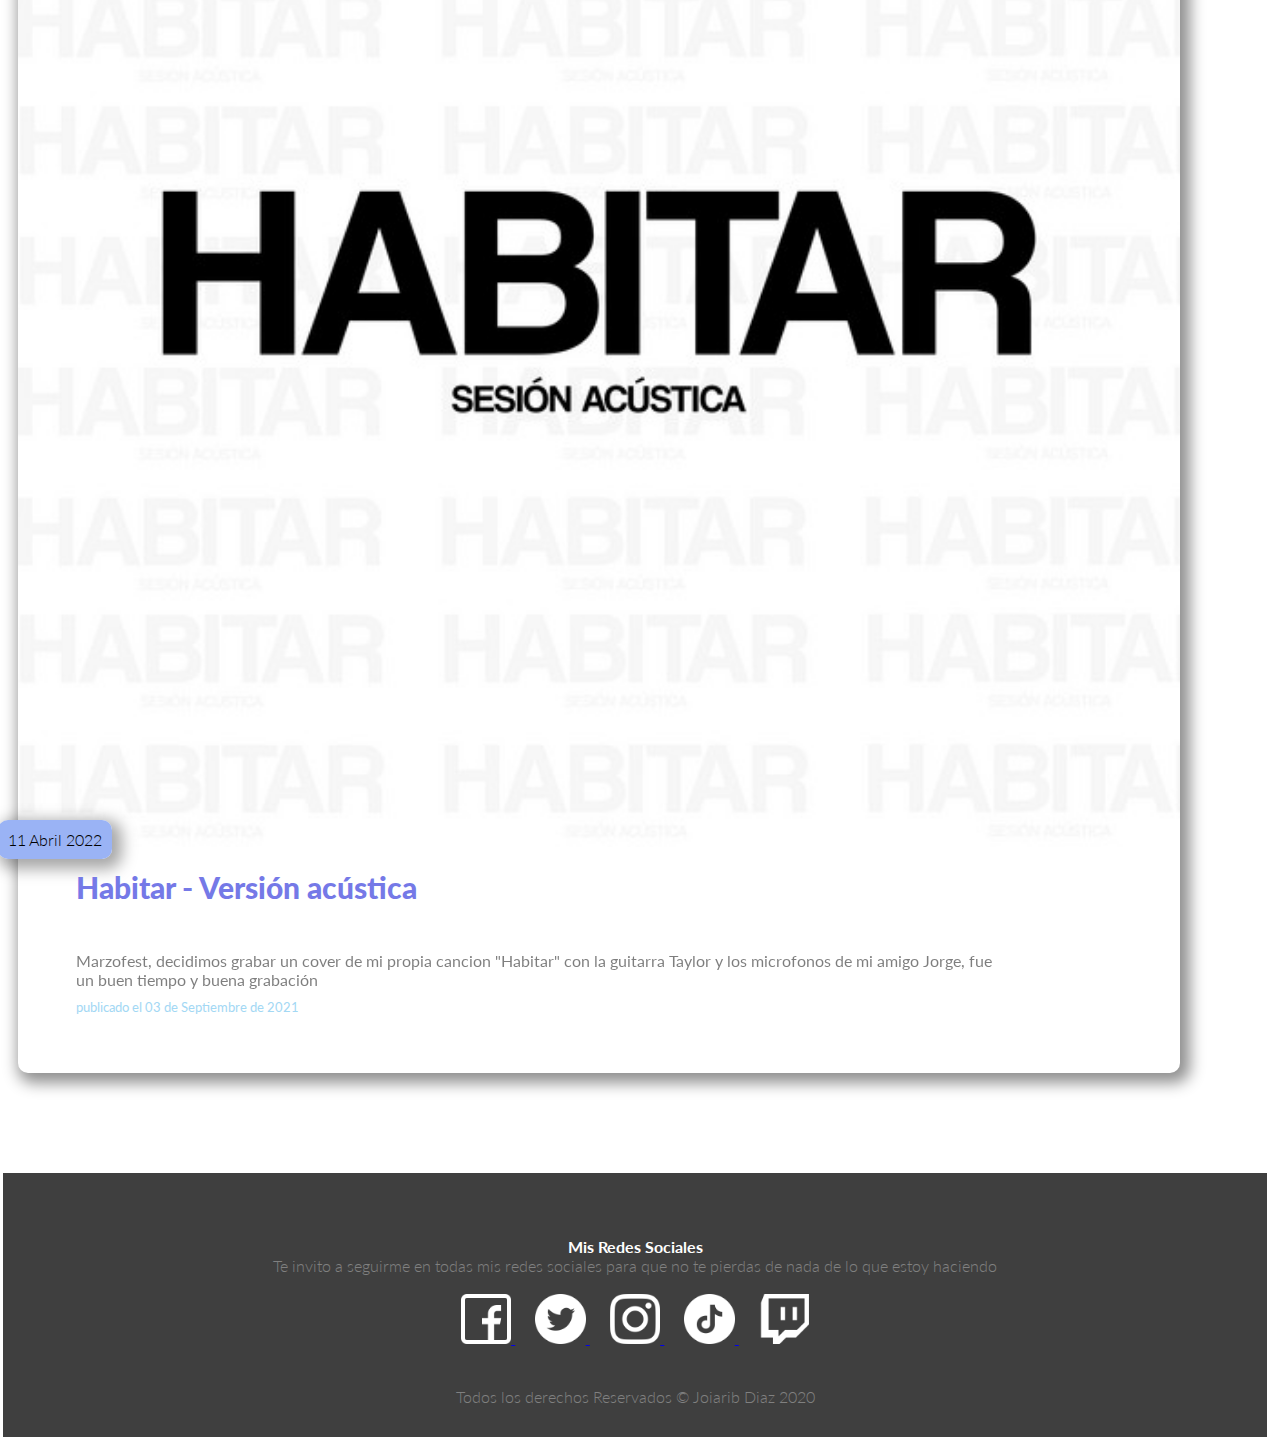
==== commit ffec0da5: "add song, and  cover art." ====
--- a/index.html
+++ b/index.html
@@ -23,7 +23,7 @@
     </div>
     <div class="yo">
         <h1 class="yoTitle" id="sobreMi">ULTIMO VIDEO</h1>
-        <iframe width="560" height="315" src="https://www.youtube.com/embed/FZpsh0fB9BI" title="YouTube video player" frameborder="0" allow="accelerometer; autoplay; clipboard-write; encrypted-media; gyroscope; picture-in-picture" allowfullscreen></iframe>
+        <iframe width="560" height="315" src="https://www.youtube.com/embed/4PjYgHbK6mc" title="YouTube video player" frameborder="0" allow="accelerometer; autoplay; clipboard-write; encrypted-media; gyroscope; picture-in-picture; web-share" allowfullscreen></iframe>
     </div>
    <div class="yo">
         <h1 class="yoTitle" id="sobreMi">¿QUIÉN SOY?</h1>
@@ -89,8 +89,22 @@
                 <div class="content">La letra de esta canción me fue dada en una de las primeras veces que me desempeñé como Lider de alabanza, en una noche de oración y adoración, fue un tiempo muy especial, en una grabé todo junto con mi amigo Jahaziel Nava</div>
                 <div class="footerCard">publicado el 03  de Septiembre de 2021</div>
             </div>
+        </div>
     </div>
+
+    <div class="tarjetas" id="mimusica">
+        <div class="tarjeton">
+            <img src="imagenes/spotifycovers/habitar.jfif" class="imagen">
+            <div class="launched"><span>11 Abril 2022</span></div>
+            <div class="cardContent">
+                <div class="title">Habitar - Versión acústica</div>
+                <div class="content">Marzofest, decidimos grabar un cover de mi propia cancion "Habitar" con la guitarra Taylor y los microfonos de mi amigo Jorge, fue un buen tiempo y buena grabación</div>
+                <div class="footerCard">publicado el 03  de Septiembre de 2021</div>
+            </div>
+        </div>
+        </div>
     </div>
+
     <div class="footer">
         <div class="itemTitle">
             <div class="fTitle">Mis Redes Sociales</div>
